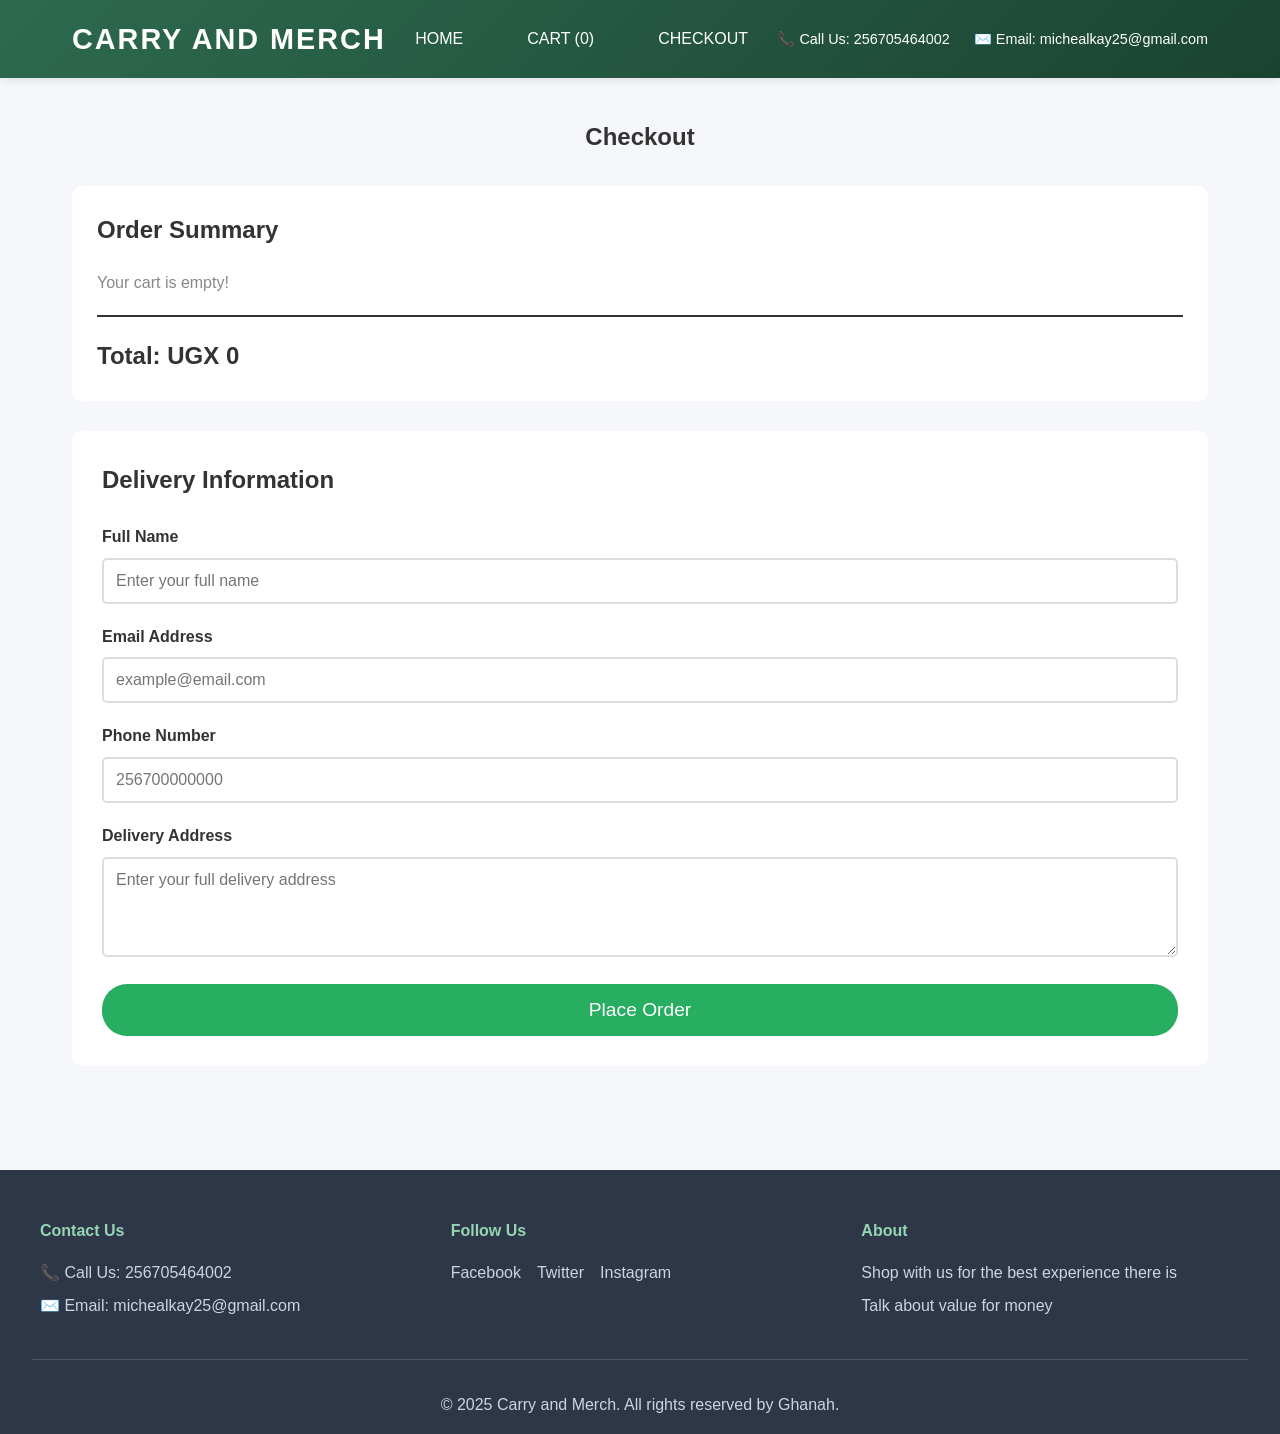
==== WAP ASSIGNMENT GROUP 25/checkout.html @ a2ab12fc "Add files via upload" ====
<!DOCTYPE html>
<html lang="en">
<head>
    <meta charset="UTF-8">
    <meta name="viewport" content="width=device-width, initial-scale=1.0">
    <title>Checkout - Carry and Merch</title>
    <link rel="stylesheet" href="css/style.css">
</head>
<body>
    <header class="header">
        <div class="top-bar">
            <div class="logo">Carry and Merch</div>
            
            <nav class="main-nav">
                <a href="index.html">HOME</a>
                <a href="cart.html">CART (<span id="cart-count">0</span>)</a>
                <a href="checkout.html">CHECKOUT</a>
            </nav>
            
            <div class="header-right">
                <span>📞 Call Us: 256705464002</span>
                <span>✉️ Email: michealkay25@gmail.com</span>
            </div>
        </div>
    </header>

    <section class="checkout-section">
        <div class="container">
            <h1>Checkout</h1>

            <div class="order-summary">
                <h2>Order Summary</h2>
                <div id="checkout-items">
                </div>
                <div class="total-price">
                    <h3>Total: UGX <span id="checkout-total">0</span></h3>
                </div>
            </div>

            <div class="checkout-form-container">
                <h2>Delivery Information</h2>
                
                <form id="checkout-form">
                    <div class="form-group">
                        <label for="customer-name">Full Name</label>
                        <input 
                            type="text" 
                            id="customer-name" 
                            name="name" 
                            placeholder="Enter your full name"
                            required
                        >
                    </div>

                    <div class="form-group">
                        <label for="customer-email">Email Address</label>
                        <input 
                            type="email" 
                            id="customer-email" 
                            name="email" 
                            placeholder="example@email.com"
                            required
                        >
                    </div>

                    <div class="form-group">
                        <label for="customer-phone">Phone Number</label>
                        <input 
                            type="tel" 
                            id="customer-phone" 
                            name="phone" 
                            placeholder="256700000000"
                            required
                        >
                    </div>

                    <div class="form-group">
                        <label for="customer-address">Delivery Address</label>
                        <textarea 
                            id="customer-address" 
                            name="address" 
                            rows="4" 
                            placeholder="Enter your full delivery address"
                            required
                        ></textarea>
                    </div>

                    <div id="error-message" class="error-message"></div>

                    <button type="submit" class="submit-btn">Place Order</button>
                </form>
            </div>
        </div>
    </section>

    <footer>
        <div class="footer-content">
            <div class="footer-section">
                <h4>Contact Us</h4>
                <p>📞 Call Us: 256705464002</p>
                <p>✉️ Email: michealkay25@gmail.com</p>
            </div>
            <div class="footer-section">
                <h4>Follow Us</h4>
                <div class="social-icons">
                    <a href="#">Facebook</a>
                    <a href="#">Twitter</a>
                    <a href="#">Instagram</a>
                </div>
            </div>
            <div class="footer-section">
                <h4>About</h4>
                <p>Shop with us for the best experience there is</p>
                <p>Talk about value for money</p>
            </div>
        </div>
        <div class="footer-bottom">
            <p>&copy; 2025 Carry and Merch. All rights reserved by Ghanah.</p>
        </div>
    </footer>

    <script src="js/script.js"></script>
</body>
</html>
---- WAP ASSIGNMENT GROUP 25/css/style.css ----
* {
    margin: 0;
    padding: 0;
    box-sizing: border-box;
}

body {
    font-family: 'Segoe UI', Tahoma, Geneva, Verdana, sans-serif;
    line-height: 1.6;
    color: #333;
    background-color: #f5f7fa;
}

.container {
    max-width: 1200px;
    margin: 0 auto;
    padding: 0 2rem;
}

.header {
    background: linear-gradient(135deg, #2d6a4f 0%, #1b4332 100%);
    color: white;
    padding: 1rem 0;
    box-shadow: 0 2px 10px rgba(0,0,0,0.1);
}

.top-bar {
    display: flex;
    justify-content: space-between;
    align-items: center;
    max-width: 1200px;
    margin: 0 auto;
    padding: 0 2rem;
}

.logo {
    font-size: 1.8rem;
    font-weight: bold;
    text-transform: uppercase;
    letter-spacing: 2px;
}

.main-nav {
    display: flex;
    gap: 2rem;
}

.main-nav a,
.nav a {
    color: white;
    text-decoration: none;
    padding: 0.5rem 1rem;
    border-radius: 5px;
    font-weight: 500;
    transition: all 0.3s ease;
}

.main-nav a:hover,
.nav a:hover,
.nav a.active {
    background: rgba(255,255,255,0.2);
    transform: translateY(-2px);
}

.header-right {
    display: flex;
    gap: 1.5rem;
    font-size: 0.9rem;
}

.nav {
    display: flex;
    gap: 20px;
}

.banner-section {
    background: linear-gradient(135deg, #2d6a4f 0%, #1b4332 100%);
    padding: 4rem 2rem;
    margin-bottom: 3rem;
}

.banner-content {
    max-width: 1200px;
    margin: 0 auto;
    display: flex;
    justify-content: space-between;
    align-items: center;
}

.banner-text h1 {
    font-size: 3rem;
    color: white;
    margin-bottom: 1rem;
    line-height: 1.2;
}

.banner-text p {
    font-size: 1.2rem;
    color: white;
    margin-bottom: 2rem;
}

.shop-now-btn {
    background: #95d5b2;
    color: #1b4332;
    border: none;
    padding: 1rem 2.5rem;
    font-size: 1.1rem;
    border-radius: 50px;
    cursor: pointer;
    transition: all 0.3s ease;
    box-shadow: 0 4px 15px rgba(45, 106, 79, 0.4);
    font-weight: 600;
}

.shop-now-btn:hover {
    transform: translateY(-3px);
    box-shadow: 0 6px 20px rgba(45, 106, 79, 0.6);
    background: #74c69d;
}

.grocery-bag {
    font-size: 10rem;
    animation: float 3s ease-in-out infinite;
}

@keyframes float {
    0%, 100% { transform: translateY(0px); }
    50% { transform: translateY(-20px); }
}

.banner {
    background: linear-gradient(135deg, #2d6a4f 0%, #1b4332 100%);
    color: white;
    padding: 60px 20px;
    text-align: center;
}

.banner h1 {
    font-size: 2.5rem;
    margin-bottom: 10px;
}

.banner p {
    font-size: 1.2rem;
}

.search-filter {
    background-color: white;
    padding: 30px 20px;
    margin: 20px 0;
    border-radius: 10px;
}

.search-box {
    margin-bottom: 20px;
}

#search-input {
    width: 100%;
    padding: 12px 20px;
    font-size: 1rem;
    border: 2px solid #ddd;
    border-radius: 25px;
    outline: none;
}

#search-input:focus {
    border-color: #2d6a4f;
}

.category-filters {
    display: flex;
    gap: 10px;
    flex-wrap: wrap;
    justify-content: center;
}

.filter-btn {
    padding: 10px 25px;
    background-color: #f4f4f4;
    border: 2px solid #ddd;
    border-radius: 25px;
    cursor: pointer;
    font-size: 1rem;
    transition: all 0.3s;
}

.filter-btn:hover,
.filter-btn.active {
    background-color: #2d6a4f;
    color: white;
    border-color: #2d6a4f;
}

.products {
    padding: 40px 20px;
}

.products h2 {
    text-align: center;
    font-size: 2rem;
    margin-bottom: 30px;
    color: #333;
}

.products-grid {
    display: grid;
    grid-template-columns: repeat(auto-fill, minmax(250px, 1fr));
    gap: 25px;
}

.product-card {
    background-color: white;
    border-radius: 10px;
    padding: 20px;
    text-align: center;
    box-shadow: 0 2px 10px rgba(0,0,0,0.1);
    transition: transform 0.3s;
}

.product-card:hover {
    transform: translateY(-5px);
}

.product-card img {
    width: 100%;
    height: 200px;
    object-fit: cover;
    border-radius: 8px;
    margin-bottom: 15px;
}

.product-card h3 {
    font-size: 1.2rem;
    margin-bottom: 10px;
    color: #333;
}

.product-category {
    color: #888;
    font-size: 0.9rem;
    margin-bottom: 10px;
}

.product-price {
    font-size: 1.3rem;
    color: #2d6a4f;
    font-weight: bold;
    margin-bottom: 15px;
}

.add-to-cart-btn {
    width: 100%;
    padding: 12px;
    background: linear-gradient(135deg, #2d6a4f 0%, #1b4332 100%);
    color: white;
    border: none;
    border-radius: 50px;
    font-size: 1rem;
    cursor: pointer;
    transition: all 0.3s ease;
    box-shadow: 0 4px 15px rgba(45, 106, 79, 0.4);
}

.add-to-cart-btn:hover {
    transform: translateY(-3px);
    box-shadow: 0 6px 20px rgba(45, 106, 79, 0.6);
}

.cart-section {
    padding: 40px 20px;
    min-height: 60vh;
}

.cart-section h1 {
    text-align: center;
    margin-bottom: 30px;
    color: #333;
}

#cart-items-container {
    background-color: white;
    border-radius: 10px;
    padding: 20px;
    margin-bottom: 30px;
}

.cart-item {
    display: flex;
    align-items: center;
    padding: 20px;
    border-bottom: 1px solid #eee;
    gap: 20px;
}

.cart-item:last-child {
    border-bottom: none;
}

.cart-item img {
    width: 100px;
    height: 100px;
    object-fit: cover;
    border-radius: 8px;
}

.cart-item-details {
    flex: 1;
}

.cart-item-details h3 {
    font-size: 1.2rem;
    margin-bottom: 5px;
    color: #333;
}

.cart-item-price {
    color: #2d6a4f;
    font-size: 1.1rem;
    font-weight: bold;
}

.quantity-controls {
    display: flex;
    align-items: center;
    gap: 10px;
}

.qty-btn {
    width: 30px;
    height: 30px;
    background: linear-gradient(135deg, #2d6a4f 0%, #1b4332 100%);
    color: white;
    border: none;
    border-radius: 5px;
    cursor: pointer;
    font-size: 1.2rem;
    transition: all 0.3s ease;
}

.qty-btn:hover {
    transform: scale(1.1);
    box-shadow: 0 2px 8px rgba(45, 106, 79, 0.4);
}

.quantity {
    font-size: 1.1rem;
    font-weight: bold;
    min-width: 30px;
    text-align: center;
}

.remove-btn {
    padding: 8px 15px;
    background-color: #e74c3c;
    color: white;
    border: none;
    border-radius: 5px;
    cursor: pointer;
}

.remove-btn:hover {
    background-color: #c0392b;
}

.empty-cart {
    text-align: center;
    padding: 40px;
    color: #888;
}

.empty-cart p {
    font-size: 1.2rem;
    margin-bottom: 20px;
}

.cart-summary {
    background-color: white;
    border-radius: 10px;
    padding: 30px;
    text-align: center;
}

.cart-summary h3 {
    font-size: 1.5rem;
    margin-bottom: 20px;
    color: #333;
}

.checkout-btn {
    display: inline-block;
    padding: 15px 40px;
    background-color: #27ae60;
    color: white;
    text-decoration: none;
    border-radius: 25px;
    font-size: 1.1rem;
    margin: 10px;
    transition: background-color 0.3s;
}

.checkout-btn:hover {
    background-color: #229954;
}

.continue-shopping {
    display: inline-block;
    padding: 15px 40px;
    background: linear-gradient(135deg, #2d6a4f 0%, #1b4332 100%);
    color: white;
    text-decoration: none;
    border-radius: 50px;
    font-size: 1.1rem;
    margin: 10px;
    transition: all 0.3s ease;
    box-shadow: 0 4px 15px rgba(45, 106, 79, 0.4);
}

.continue-shopping:hover {
    transform: translateY(-3px);
    box-shadow: 0 6px 20px rgba(45, 106, 79, 0.6);
}

.checkout-section {
    padding: 40px 20px;
}

.checkout-section h1 {
    text-align: center;
    margin-bottom: 30px;
    color: #333;
}

.order-summary {
    background-color: white;
    border-radius: 10px;
    padding: 25px;
    margin-bottom: 30px;
}

.order-summary h2 {
    margin-bottom: 20px;
    color: #333;
}

#checkout-items {
    margin-bottom: 20px;
}

.checkout-item {
    display: flex;
    justify-content: space-between;
    padding: 10px 0;
    border-bottom: 1px solid #eee;
}

.total-price {
    margin-top: 20px;
    padding-top: 20px;
    border-top: 2px solid #333;
}

.total-price h3 {
    font-size: 1.5rem;
    color: #333;
}

.checkout-form-container {
    background-color: white;
    border-radius: 10px;
    padding: 30px;
}

.checkout-form-container h2 {
    margin-bottom: 25px;
    color: #333;
}

.form-group {
    margin-bottom: 20px;
}

.form-group label {
    display: block;
    margin-bottom: 8px;
    font-weight: bold;
    color: #333;
}

.form-group input,
.form-group textarea {
    width: 100%;
    padding: 12px;
    border: 2px solid #ddd;
    border-radius: 5px;
    font-size: 1rem;
    font-family: Arial, sans-serif;
}

.form-group input:focus,
.form-group textarea:focus {
    outline: none;
    border-color: #2d6a4f;
}

.error-message {
    color: #e74c3c;
    background-color: #fadbd8;
    padding: 15px;
    border-radius: 5px;
    margin-bottom: 20px;
    display: none;
}

.error-message:not(:empty) {
    display: block;
}

.submit-btn {
    width: 100%;
    padding: 15px;
    background-color: #27ae60;
    color: white;
    border: none;
    border-radius: 25px;
    font-size: 1.2rem;
    cursor: pointer;
    transition: background-color 0.3s;
}

.submit-btn:hover {
    background-color: #229954;
}

footer {
    background: #2d3748;
    color: white;
    padding: 3rem 2rem 1rem;
    margin-top: 4rem;
}

.footer-content {
    max-width: 1200px;
    margin: 0 auto;
    display: grid;
    grid-template-columns: repeat(auto-fit, minmax(250px, 1fr));
    gap: 2rem;
    margin-bottom: 2rem;
}

.footer-section h4 {
    margin-bottom: 1rem;
    color: #95d5b2;
}

.footer-section p {
    margin-bottom: 0.5rem;
    color: #cbd5e0;
}

.social-icons {
    display: flex;
    gap: 1rem;
}

.social-icons a {
    color: #cbd5e0;
    text-decoration: none;
    transition: color 0.3s ease;
}

.social-icons a:hover {
    color: #95d5b2;
}

.footer-bottom {
    text-align: center;
    padding-top: 2rem;
    border-top: 1px solid #4a5568;
    color: #cbd5e0;
}

@media (max-width: 768px) {
    .top-bar {
        flex-direction: column;
        gap: 15px;
        text-align: center;
        padding: 15px;
    }
    
    .main-nav {
        flex-direction: row;
        gap: 15px;
        justify-content: center;
    }
    
    .header-right {
        flex-direction: column;
        gap: 8px;
        font-size: 13px;
    }
    
    .banner-content {
        flex-direction: column;
        text-align: center;
        gap: 30px;
    }
    
    .banner-text h1 {
        font-size: 2rem;
    }
    
    .banner-text p {
        font-size: 1rem;
    }
    
    .grocery-bag {
        font-size: 6rem;
    }
    
    .banner h1 {
        font-size: 1.8rem;
    }
    
    .products-grid {
        grid-template-columns: 1fr;
    }
    
    .cart-item {
        flex-direction: column;
        text-align: center;
    }
    
    .checkout-btn,
    .continue-shopping {
        display: block;
        margin: 10px 0;
    }
    
    .footer-content {
        grid-template-columns: 1fr;
        text-align: center;
        gap: 30px;
    }
    
    .social-icons {
        justify-content: center;
    }
}
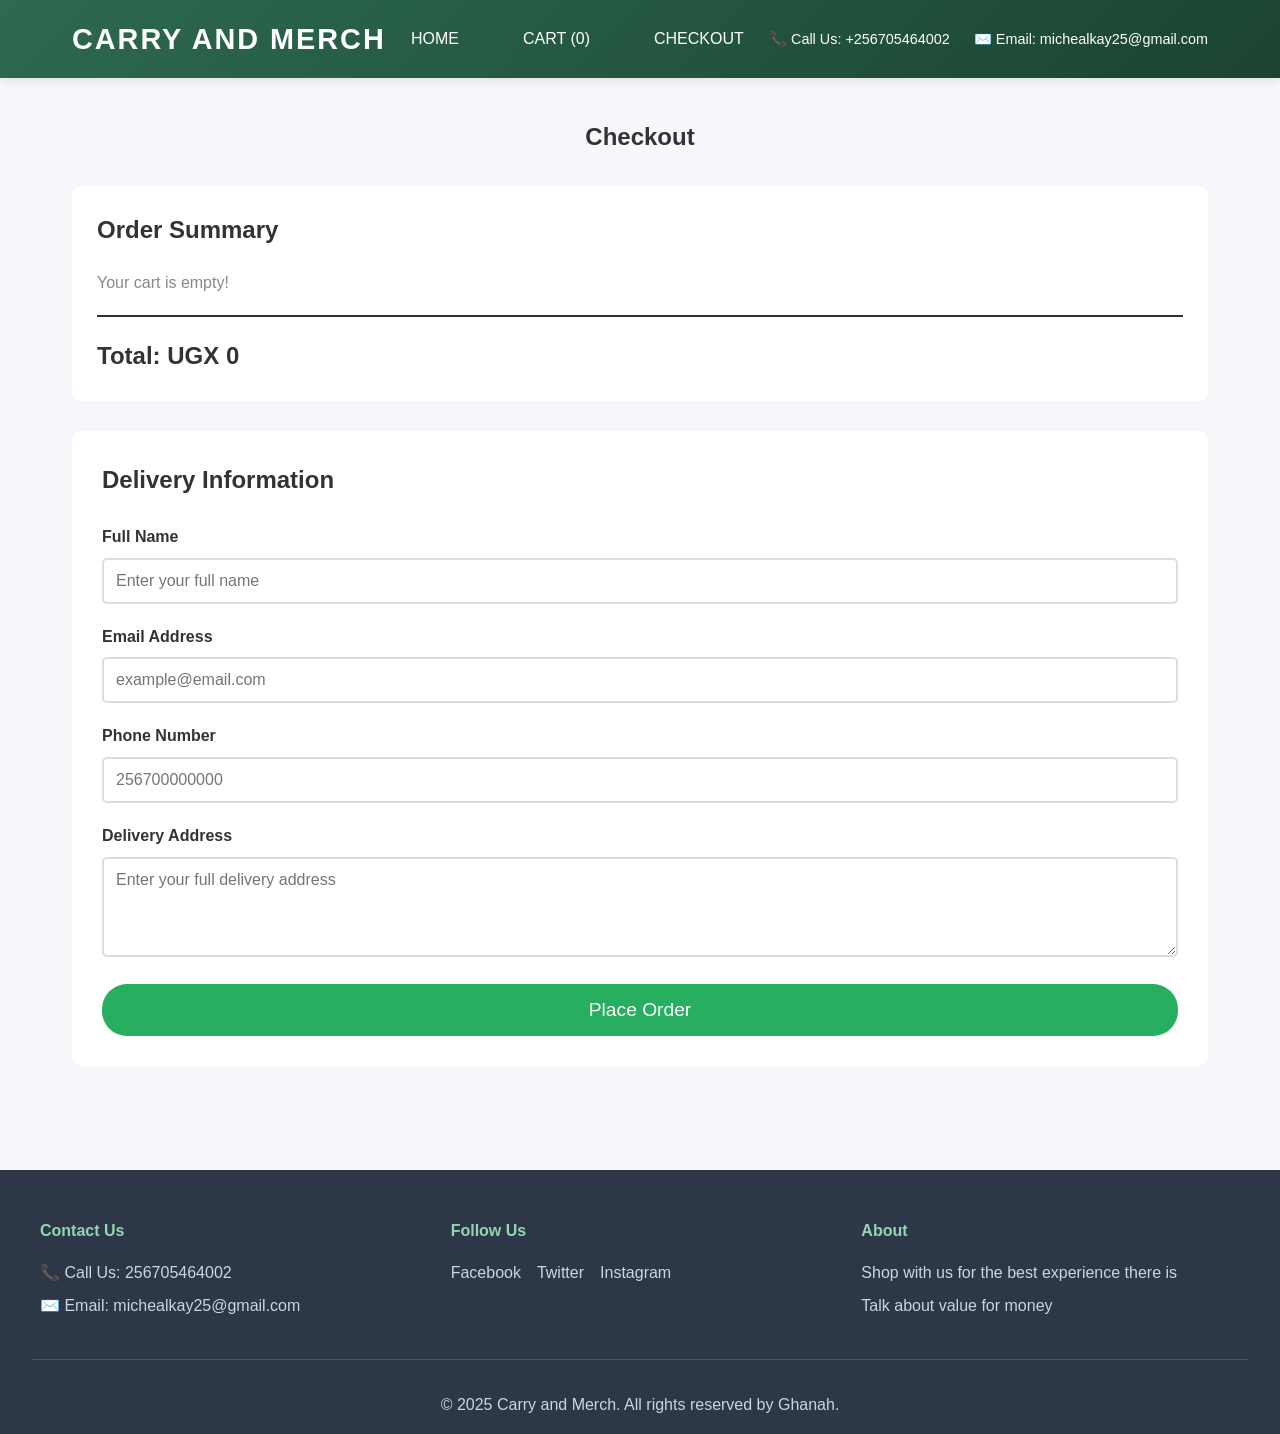
==== commit 114da7b3: "Update phone number format in checkout.html" ====
--- a/WAP ASSIGNMENT GROUP 25/checkout.html
+++ b/WAP ASSIGNMENT GROUP 25/checkout.html
@@ -18,7 +18,7 @@
             </nav>
             
             <div class="header-right">
-                <span>📞 Call Us: 256705464002</span>
+                <span>📞 Call Us: +256705464002</span>
                 <span>✉️ Email: michealkay25@gmail.com</span>
             </div>
         </div>
